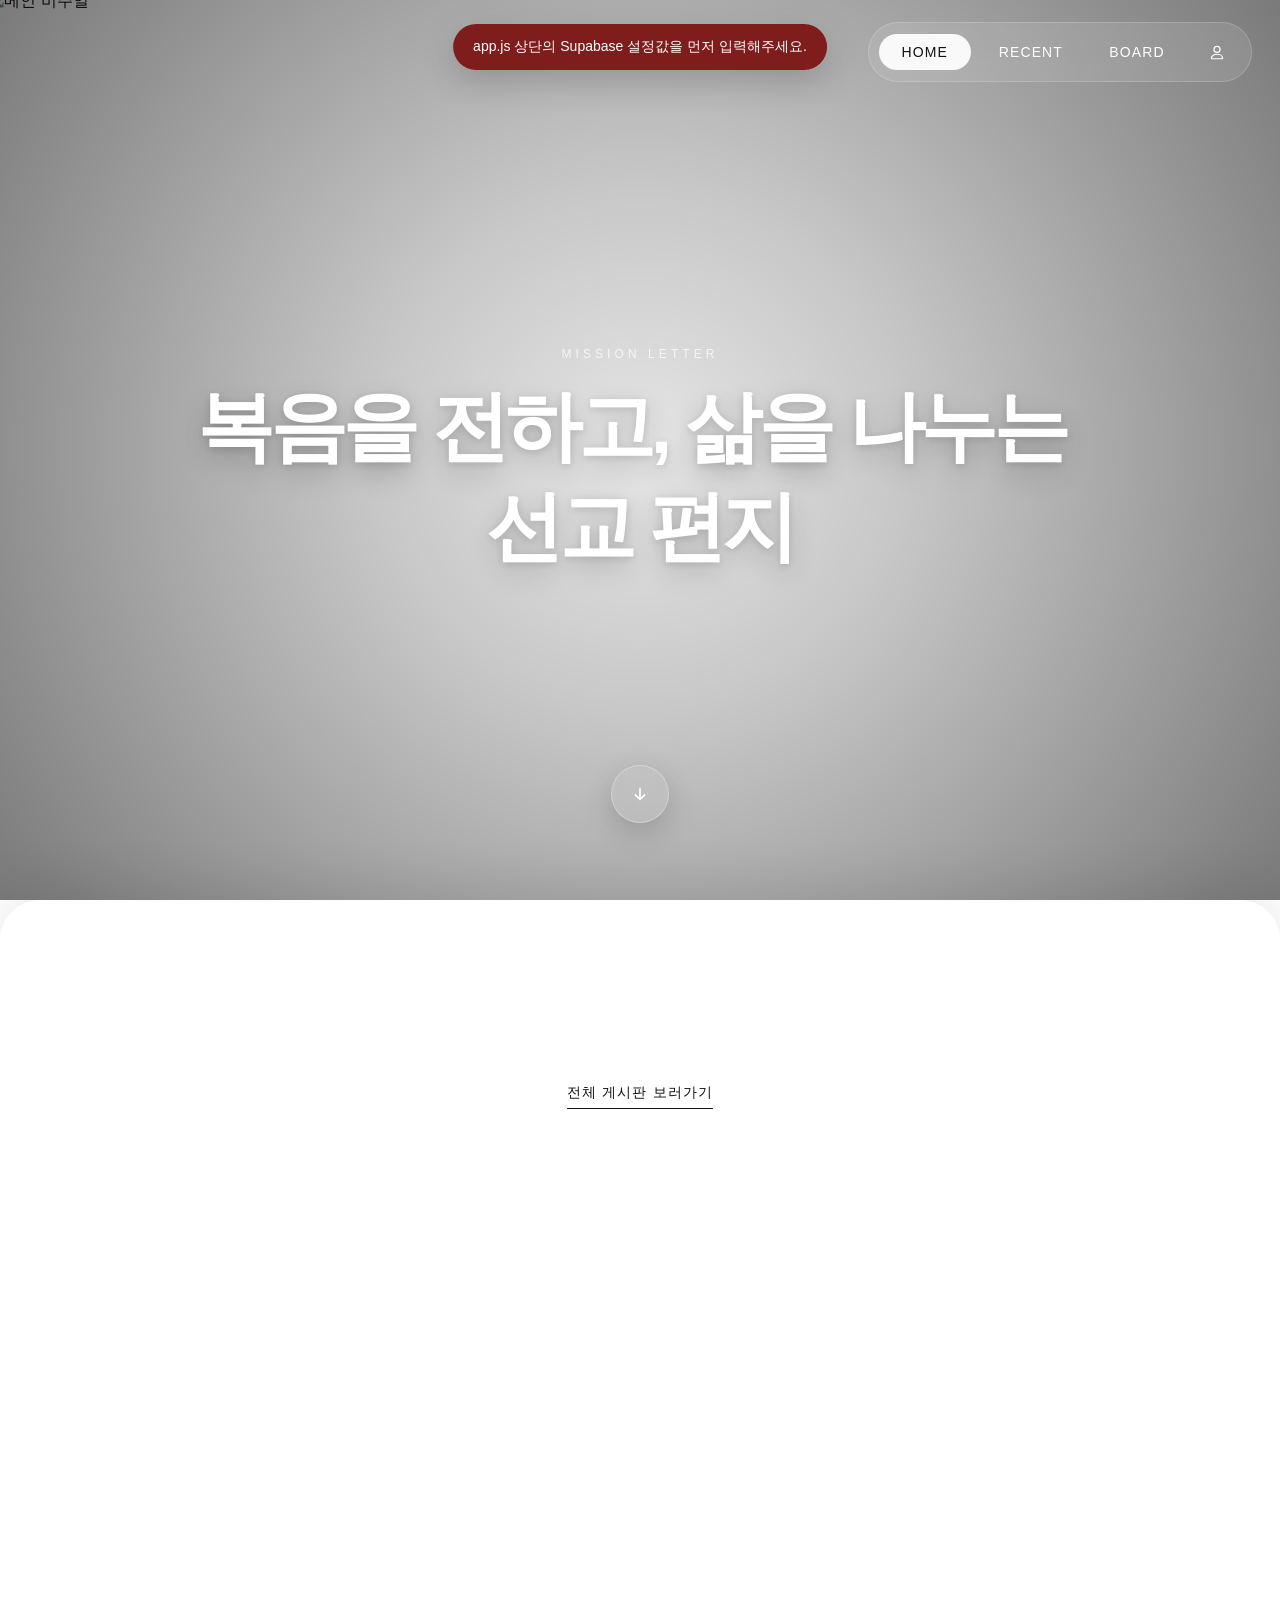
==== index.html @ d6910de7 "Inital project upload" ====
<!DOCTYPE html>
<html lang="ko">
<head>
  <meta charset="UTF-8" />
  <meta name="viewport" content="width=device-width, initial-scale=1.0" />
  <title>선교 웹페이지</title>
  <!-- index.html -->
  <link rel="stylesheet" href="css/common.css" />
  <link rel="stylesheet" href="css/content.css" />
  <link rel="stylesheet" href="css/auth.css" />
  <link rel="stylesheet" href="css/hero.css" />
</head>
<body data-page="home">
  <header class="site-header">
    <nav class="site-nav" aria-label="주요 메뉴">
      <button type="button" class="site-nav__link is-active" data-scroll-target="home">home</button>
      <button type="button" class="site-nav__link" data-scroll-target="recent">recent</button>
      <a class="site-nav__link" href="board.html">board</a>

      <button
        type="button"
        class="site-nav__link site-nav__link--icon"
        data-admin-entry
        aria-label="관리자 메뉴"
      >
        <svg viewBox="0 0 24 24" aria-hidden="true">
          <path
            d="M12 12.5a4 4 0 1 0 0-8 4 4 0 0 0 0 8Zm0 2.5c-4.2 0-7.5 2.35-7.5 5.25 0 .41.34.75.75.75h13.5a.75.75 0 0 0 .75-.75c0-2.9-3.3-5.25-7.5-5.25Z"
            fill="none"
            stroke="currentColor"
            stroke-width="1.6"
            stroke-linecap="round"
            stroke-linejoin="round"
          />
        </svg>
      </button>
    </nav>
  </header>

  <main class="home-page">
    <section id="home" class="hero-section" aria-label="메인 비주얼">
      <div class="hero-section__media">
        <img
          id="heroImage"
          class="hero-section__image"
          src="https://images.unsplash.com/photo-1509099836639-18ba1795216d?auto=format&fit=crop&w=1800&q=80"
          alt="메인 비주얼"
        />
      </div>
      <div class="hero-section__overlay" aria-hidden="true"></div>

      <div class="hero-section__content is-hero-pos-center-center">
        <p class="hero-section__eyebrow">mission letter</p>
        <h1 id="heroLogoText" class="hero-section__logo-text">복음을 전하고, 삶을 나누는 선교 편지</h1>
      </div>

      <button
        type="button"
        class="scroll-indicator"
        data-scroll-target="recent"
        aria-label="아래로 스크롤"
      >
        <svg class="scroll-indicator__icon" viewBox="0 0 24 24" aria-hidden="true">
          <path
            d="M12 6v12m0 0-5-5m5 5 5-5"
            fill="none"
            stroke="currentColor"
            stroke-width="1.8"
            stroke-linecap="round"
            stroke-linejoin="round"
          />
        </svg>
      </button>
        ...
      </button>
    </section>

    <section id="recent" class="recent-section">
      <div class="recent-section__inner">
        <article id="recentLetter" class="recent-letter"></article>

        <div class="recent-section__footer">
          <a class="text-link" href="board.html">전체 게시판 보러가기</a>
        </div>
      </div>
    </section>
  </main>

  <script>
    window.__SUPABASE_CONFIG__ = {
      url: "https://zxwdculpycqvbcfdoxvu.supabase.co",
      publishableKey: "sb_publishable_XlcGQYXgXwTBJ5U3qwZKSA_yFhONse1",
      imageBucket: "image",
      audioBucket: "audio"
    };
  </script>
  <script src="https://cdn.jsdelivr.net/npm/@supabase/supabase-js@2"></script>
  <script src="js/appCore.js"></script>
  <script src="js/auth.js"></script>
  <script src="js/backgroundMusic.js"></script>
  <script src="js/dataService.js"></script>
  <script src="js/postEditor.js"></script>
  <script src="js/homePage.js"></script>
  <script src="js/boardPage.js"></script>
  <script src="js/adminPage.js"></script>
</body>
</html>
---- css/common.css ----
:root {
  --bg: #ffffff;
  --text: #111111;
  --muted: #6d6d6d;
  --line: rgba(17, 17, 17, 0.08);
  --line-strong: rgba(17, 17, 17, 0.14);
  --panel-shadow: 0 -18px 50px rgba(0, 0, 0, 0.08);
  --card-shadow: 0 18px 40px rgba(0, 0, 0, 0.06);
  --radius-xl: 40px;
  --radius-lg: 28px;
  --radius-md: 22px;
  --radius-sm: 16px;
  --nav-bg: rgba(255, 255, 255, 0.1);
  --nav-border: rgba(255, 255, 255, 0.18);
  --nav-color: #ffffff;
  --surface: #ffffff;
  --surface-soft: #f6f6f6;
  --sub-hero-overlap: clamp(54px, 8vw, 96px);
  --sub-hero-title-gap: clamp(18px, 2.6vw, 32px);
  --home-panel-overlap: 10vh;
  --scroll-indicator-safe-gap: clamp(18px, 2.8vw, 34px);
}

* {
  box-sizing: border-box;
}

html {
  scroll-behavior: smooth;
}

html,
body {
  margin: 0;
  padding: 0;
  background: var(--bg);
  color: var(--text);
  font-family: "Pretendard", "Noto Sans KR", Arial, sans-serif;
}

body {
  min-height: 100vh;
}

a,
button,
input,
textarea {
  font: inherit;
}

button {
  border: 0;
  background: transparent;
  padding: 0;
  cursor: pointer;
}

a {
  color: inherit;
  text-decoration: none;
}

img {
  display: block;
  max-width: 100%;
}

textarea,
input {
  width: 100%;
}

.is-hidden {
  display: none !important;
}

.site-header {
  position: fixed;
  top: 0;
  left: 0;
  width: 100%;
  z-index: 80;
  display: flex;
  justify-content: flex-end;
  padding: 22px 28px;
  pointer-events: none;
}

.site-nav {
  display: flex;
  align-items: center;
  gap: 10px;
  padding: 10px;
  border-radius: 999px;
  background: var(--nav-bg);
  border: 1px solid var(--nav-border);
  backdrop-filter: blur(14px);
  pointer-events: auto;
}

.site-nav__admin-menu {
  position: relative;
  padding-bottom: 14px;
  margin-bottom: -14px;
}

.site-nav__link {
  min-width: 92px;
  padding: 10px 18px;
  border-radius: 999px;
  color: var(--nav-color);
  text-align: center;
  font-size: 14px;
  letter-spacing: 0.08em;
  text-transform: uppercase;
  transition:
    background-color 0.25s ease,
    color 0.25s ease,
    transform 0.25s ease;
}

.site-nav__link svg {
  display: block;
  width: 18px;
  height: 18px;
  margin: 0 auto;
}

.site-nav__link--icon {
  min-width: 48px;
  width: 48px;
  padding: 10px;
}

.admin-entry-menu {
  position: absolute;
  top: 100%;
  right: 0;
  width: max-content;
  min-width: 0;
  padding: 14px;
  border-radius: 18px;
  background: rgba(255, 255, 255, 0.94);
  color: #111111;
  border: 1px solid rgba(17, 17, 17, 0.1);
  box-shadow: 0 18px 40px rgba(0, 0, 0, 0.16);
  backdrop-filter: blur(10px);
  display: flex;
  flex-direction: column;
  gap: 8px;
  opacity: 0;
  visibility: hidden;
  pointer-events: none;
  transform: translateY(-6px);
  transition:
    opacity 0.2s ease,
    transform 0.2s ease,
    visibility 0s linear 0.2s;
}

.site-nav__admin-menu.is-open .admin-entry-menu {
  opacity: 1;
  visibility: visible;
  pointer-events: auto;
  transform: translateY(0);
  transition-delay: 0s;
}

.admin-entry-menu__timer-row {
  margin: 0 0 8px;
  display: flex;
  align-items: flex-end;
  justify-content: space-between;
  gap: 10px;
}

.admin-entry-menu__timer {
  margin: 0;
  font-size: 12px;
  line-height: 1.5;
  color: #4b5563;
  display: inline-flex;
  flex-direction: column;
  align-items: flex-start;
  align-self: flex-start;
  gap: 2px;
}

.admin-entry-menu__timer strong {
  color: #111111;
  font-weight: 700;
  font-size: 21px;
  line-height: 1.1;
}

.admin-entry-menu__timer-extend {
  flex-shrink: 0;
  min-height: 30px;
  padding: 6px 10px;
  border-radius: 999px;
  border: 1px solid rgba(17, 17, 17, 0.16);
  background: #ffffff;
  color: #111111;
  font-size: 12px;
  font-weight: 600;
  line-height: 1;
  transition: background-color 0.2s ease, transform 0.2s ease;
}

.admin-entry-menu__timer-extend:hover {
  background: #f5f5f5;
  transform: translateY(-1px);
}

.admin-entry-menu__timer-label {
  display: inline-block;
  text-indent: 2px;
}

.admin-entry-menu__button {
  width: -webkit-fill-available;
  min-width: 0;
  text-align: left;
  padding: 11px 14px;
  border-radius: 12px;
  color: #111111;
  background: #f5f5f5;
  font-size: 14px;
  border: 1px solid rgba(17, 17, 17, 0.1);
  display: inline-flex;
  align-items: center;
  gap: 8px;
  align-self: flex-start;
  text-indent: 2px;
  transition:
    background-color 0.2s ease,
    transform 0.2s ease;
}

.admin-entry-menu__button svg {
  width: 16px;
  height: 16px;
  fill: currentColor;
  flex-shrink: 0;
}

.admin-entry-menu__button:hover {
  background: #ffffff;
  transform: translateY(-1px);
}

.site-nav__link:hover,
.site-nav__link.is-active {
  background: rgba(255, 255, 255, 0.92);
  color: #111111;
}

.site-header--contrast .site-nav {
  background: rgba(17, 17, 17, 0.82);
  border-color: rgba(255, 255, 255, 0.12);
  box-shadow: 0 14px 30px rgba(0, 0, 0, 0.18);
}

.site-header--contrast .site-nav__link {
  color: #ffffff;
}

.site-header--contrast .site-nav__link:hover,
.site-header--contrast .site-nav__link.is-active {
  background: rgba(255, 255, 255, 0.92);
  color: #111111;
}

.section-label {
  margin: 0 0 12px;
  font-size: 12px;
  letter-spacing: 0.26em;
  text-transform: uppercase;
  color: var(--muted);
}

.section-label--light {
  color: rgba(255, 255, 255, 0.72);
}

.sub-hero {
  position: relative;
  min-height: 62vh;
  overflow: hidden;
}

.sub-hero__media,
.sub-hero__media img,
.sub-hero__overlay {
  position: absolute;
  inset: 0;
  width: 100%;
  height: 100%;
}

.sub-hero__media img {
  object-fit: cover;
}

.sub-hero__overlay {
  background: linear-gradient(to bottom, rgba(0, 0, 0, 0.36), rgba(0, 0, 0, 0.56));
}

.sub-hero__content {
  position: relative;
  z-index: 3;
  min-height: 62vh;
  display: flex;
  flex-direction: column;
  justify-content: flex-end;
  max-width: 1120px;
  margin: 0 auto;
  padding: 140px 28px calc(var(--sub-hero-overlap) + var(--sub-hero-title-gap));
  color: #ffffff;
}

.sub-hero__title {
  margin: 0;
  font-size: clamp(42px, 6vw, 78px);
  line-height: 1.02;
  letter-spacing: -0.05em;
  font-weight: 600;
}

.board-shell,
.admin-shell {
  background: #ffffff;
  border-radius: var(--radius-xl) var(--radius-xl) 0 0;
  margin-top: calc(var(--sub-hero-overlap) * -1);
  position: relative;
  z-index: 2;
  box-shadow: var(--panel-shadow);
}

.board-page,
.admin-page {
  max-width: 1120px;
  margin: 0 auto;
  padding: 70px 28px 120px;
}

.outline-button,
.solid-button,
.soft-button {
  display: inline-flex;
  align-items: center;
  justify-content: center;
  min-width: 132px;
  padding: 12px 18px;
  border-radius: 999px;
  font-size: 14px;
  letter-spacing: 0.08em;
  text-transform: uppercase;
  transition:
    transform 0.25s ease,
    background-color 0.25s ease,
    color 0.25s ease,
    border-color 0.25s ease;
}

.outline-button {
  border: 1px solid var(--line-strong);
  color: #111111;
  background: transparent;
}

.solid-button {
  background: #111111;
  color: #ffffff;
}

.soft-button {
  background: var(--surface-soft);
  color: #111111;
}

.outline-button:hover,
.solid-button:hover,
.soft-button:hover {
  transform: translateY(-1px);
}

.empty-message {
  padding: 46px 28px;
  border: 1px solid var(--line);
  border-radius: var(--radius-md);
  text-align: center;
  color: var(--muted);
}

.global-message {
  width: min(1120px, calc(100vw - 36px));
  margin: 110px auto 0;
  padding: 16px 18px;
  border-radius: 18px;
  border: 1px solid var(--line);
  box-shadow: var(--card-shadow);
  font-size: 14px;
  line-height: 1.7;
}

.global-message--error {
  background: #fff5f5;
  border-color: rgba(197, 48, 48, 0.18);
  color: #9b2c2c;
}

.global-message--success {
  background: #f0fff4;
  border-color: rgba(22, 101, 52, 0.16);
  color: #166534;
}

.admin-helper-text,
.block-item__hint {
  margin: 0;
  color: var(--muted);
  font-size: 13px;
  line-height: 1.7;
}

@media (max-width: 920px) {
  :root {
    --sub-hero-overlap: clamp(50px, 9vw, 76px);
    --sub-hero-title-gap: clamp(16px, 3.2vw, 26px);
  }

  .sub-hero__content {
    min-height: 58vh;
    padding-top: 120px;
  }
}

@media (max-width: 640px) {
  :root {
    --sub-hero-overlap: 44px;
    --sub-hero-title-gap: 14px;
  }

  .site-header {
    padding: 18px 16px;
  }

  .site-nav {
    width: 100%;
    gap: 6px;
    padding: 8px;
  }

  .site-nav__link {
    min-width: 0;
    flex: 1;
    padding: 10px 12px;
    font-size: 12px;
  }

  .site-nav__link--icon {
    flex: 0 0 46px;
    width: 46px;
  }

  .recent-section,
  .board-shell,
  .admin-shell {
    border-radius: 28px 28px 0 0;
  }

  .board-page,
  .admin-page,
  .sub-hero__content {
    padding-left: 18px;
    padding-right: 18px;
  }

  .sub-hero {
    min-height: 54vh;
  }

  .sub-hero__content {
    min-height: 54vh;
    padding-top: 108px;
    padding-bottom: calc(var(--sub-hero-overlap) + var(--sub-hero-title-gap));
  }

  .board-page,
  .admin-page {
    padding-top: 54px;
  }

  .sub-hero__title {
    font-size: 28px;
  }
}
---- css/content.css ----
.recent-section {
  position: relative;
  z-index: 2;
  background: #ffffff;
  border-radius: var(--radius-xl) var(--radius-xl) 0 0;
  box-shadow: var(--panel-shadow);
}

.recent-section__inner {
  width: min(64vw, 1100px);
  margin: 0 auto;
  min-height: 110vh;
  padding: 120px 0 140px;
}

.recent-letter {
  width: 100%;
}

.recent-letter__article {
  width: 100%;
}

.recent-letter__meta {
  text-align: center;
  margin-bottom: 56px;
}

.recent-letter__meta-main {
  width: 100%;
}

.recent-letter__post-title {
  margin: 0 0 14px;
  font-size: clamp(34px, 3.5vw, 60px);
  font-weight: 600;
  line-height: 1.08;
  letter-spacing: -0.04em;
}

.recent-letter__post-date {
  margin: 0;
  color: var(--muted);
  font-size: 14px;
  letter-spacing: 0.04em;
}

.recent-letter__music {
  display: flex;
  justify-content: center;
  margin-top: 22px;
}

.recent-letter__blocks {
  display: flex;
  flex-direction: column;
  gap: 48px;
  align-items: center;
}

.recent-letter__block {
  width: 100%;
}

.recent-letter__block--text {
  display: flex;
  justify-content: center;
}

.recent-letter__text-inner {
  width: 100%;
  text-align: center;
  color: #202020;
  font-size: 18px;
  line-height: 2;
  white-space: pre-wrap;
  word-break: keep-all;
}

.recent-letter__block--image {
  display: flex;
  justify-content: center;
}

.recent-letter__image {
  display: block;
  width: 100%;
  max-width: 100%;
  border-radius: var(--radius-lg);
  object-fit: cover;
  box-shadow: var(--card-shadow);
}

.recent-letter__fallback {
  width: 100%;
  min-height: 320px;
  display: flex;
  align-items: center;
  justify-content: center;
  border: 1px solid var(--line);
  border-radius: var(--radius-lg);
  color: var(--muted);
}

.recent-section__footer {
  display: flex;
  justify-content: center;
  margin-top: 64px;
}

.text-link {
  display: inline-flex;
  align-items: center;
  gap: 10px;
  padding-bottom: 6px;
  border-bottom: 1px solid #111111;
  font-size: 14px;
  letter-spacing: 0.08em;
  text-transform: uppercase;
}

.post-mini-player {
  position: relative;
  overflow: visible;
  flex-shrink: 0;
  display: inline-flex;
  align-items: center;
  gap: 8px;
  padding: 8px 10px;
  border-radius: 999px;
  border: 1px solid rgba(17, 17, 17, 0.08);
  background: rgba(255, 255, 255, 0.94);
  box-shadow: 0 10px 24px rgba(0, 0, 0, 0.08);
}

.post-mini-player__button {
  width: 38px;
  height: 38px;
  border-radius: 999px;
  display: inline-flex;
  align-items: center;
  justify-content: center;
  background: #111111;
  color: #ffffff;
  transition:
    transform 0.2s ease,
    opacity 0.2s ease,
    background-color 0.2s ease,
    color 0.2s ease;
}

.post-mini-player__button:hover:not(:disabled) {
  transform: translateY(-1px);
}

.post-mini-player__button:disabled {
  opacity: 0.42;
  cursor: default;
}

.post-mini-player__button svg {
  width: 18px;
  height: 18px;
  display: block;
}

.post-mini-player__eq {
  width: 22px;
  height: 18px;
  display: inline-flex;
  align-items: flex-end;
  justify-content: center;
  gap: 3px;
  padding: 0 1px;
}

.post-mini-player__eq span {
  width: 4px;
  height: 60%;
  border-radius: 999px;
  background: #111111;
  transform-origin: center bottom;
  opacity: 0.44;
}

.post-mini-player__eq.is-playing span,
.post-mini-player.is-playing .post-mini-player__eq span {
  opacity: 1;
  animation: boardMiniEqPulse 0.9s ease-in-out infinite;
}

.post-mini-player__eq.is-playing span:nth-child(2),
.post-mini-player.is-playing .post-mini-player__eq span:nth-child(2) {
  animation-duration: 0.75s;
  animation-delay: 0.08s;
}

.post-mini-player__eq.is-playing span:nth-child(3),
.post-mini-player.is-playing .post-mini-player__eq span:nth-child(3) {
  animation-duration: 1.05s;
  animation-delay: 0.14s;
}

@keyframes boardMiniEqPulse {
  0%,
  100% {
    transform: scaleY(0.42);
  }
  25% {
    transform: scaleY(0.95);
  }
  50% {
    transform: scaleY(0.56);
  }
  75% {
    transform: scaleY(1);
  }
}

.post-mini-player__embed-host {
  position: absolute;
  width: 1px;
  height: 1px;
  overflow: hidden;
  opacity: 0;
  pointer-events: none;
}

.post-mini-player__volume-control {
  position: relative;
  display: inline-flex;
  align-items: center;
  justify-content: center;
  flex-shrink: 0;
}

.post-mini-player__volume-control::after {
  content: "";
  position: absolute;
  top: 50%;
  left: 100%;
  width: 16px;
  height: 56px;
  transform: translateY(-50%);
  background: transparent;
}

.post-mini-player__volume-panel {
  position: absolute;
  top: 50%;
  left: calc(100% + 10px);
  transform: translateY(-50%) translateX(-10px);
  display: inline-flex;
  align-items: center;
  width: 132px;
  padding: 10px 14px;
  border-radius: 999px;
  border: 1px solid rgba(17, 17, 17, 0.08);
  background: rgba(255, 255, 255, 0.96);
  box-shadow: 0 12px 28px rgba(0, 0, 0, 0.12);
  opacity: 0;
  visibility: hidden;
  pointer-events: none;
  transition:
    opacity 0.22s ease,
    visibility 0.22s ease,
    transform 0.22s ease;
  z-index: 5;
}

.post-mini-player__volume-control:hover .post-mini-player__volume-panel,
.post-mini-player__volume-control:focus-within .post-mini-player__volume-panel {
  opacity: 1;
  visibility: visible;
  pointer-events: auto;
  transform: translateY(-50%) translateX(0);
}

.post-mini-player__volume-range {
  width: 100%;
  margin: 0;
  accent-color: #111111;
  cursor: pointer;
}

.post-mini-player__volume-range:disabled {
  cursor: default;
  opacity: 0.45;
}

.post-mini-player__hint-bubble {
  position: absolute;
  top: 50%;
  left: calc(100% + 14px);
  transform: translateY(-50%);
  max-width: 220px;
  padding: 10px 14px;
  border-radius: 16px;
  background: rgba(17, 17, 17, 0.94);
  color: #ffffff;
  font-size: 13px;
  line-height: 1.5;
  white-space: nowrap;
  box-shadow: 0 14px 28px rgba(0, 0, 0, 0.18);
  pointer-events: none;
  opacity: 1;
  transition: opacity 0.22s ease, visibility 0.22s ease, transform 0.22s ease;
  z-index: 6;
}

.post-mini-player__hint-bubble.is-hidden {
  opacity: 0;
  visibility: hidden;
  transform: translateY(-50%) translateX(-8px);
}

.post-mini-player__hint-bubble::before {
  content: "";
  position: absolute;
  top: 50%;
  left: -6px;
  width: 12px;
  height: 12px;
  background: rgba(17, 17, 17, 0.94);
  transform: translateY(-50%) rotate(45deg);
  border-radius: 2px;
}

@media (max-width: 920px) {
  .recent-section__inner {
    width: min(78vw, 860px);
    padding: 100px 0 120px;
  }

  .recent-letter__text-inner {
    font-size: 17px;
  }
}

@media (max-width: 640px) {
  .post-mini-player__volume-control::after {
    top: 100%;
    left: auto;
    right: 0;
    width: 138px;
    height: 14px;
    transform: none;
  }

  .post-mini-player__volume-panel {
    left: auto;
    right: 0;
    top: calc(100% + 10px);
    transform: translateY(-8px);
    width: 138px;
  }

  .post-mini-player__volume-control:hover .post-mini-player__volume-panel,
  .post-mini-player__volume-control:focus-within .post-mini-player__volume-panel {
    transform: translateY(0);
  }

  .post-mini-player__hint-bubble {
    top: auto;
    bottom: calc(100% + 10px);
    left: 50%;
    transform: translateX(-50%);
    max-width: min(220px, calc(100vw - 48px));
    white-space: normal;
    text-align: center;
  }

  .post-mini-player__hint-bubble.is-hidden {
    transform: translateX(-50%) translateY(6px);
  }

  .post-mini-player__hint-bubble::before {
    top: auto;
    bottom: -6px;
    left: 50%;
    transform: translateX(-50%) rotate(45deg);
  }

  .recent-section__inner {
    width: calc(100vw - 36px);
    padding: 86px 0 100px;
  }

  .recent-letter__meta {
    margin-bottom: 38px;
  }

  .recent-letter__music {
    margin-top: 18px;
  }

  .recent-letter__blocks {
    gap: 28px;
  }

  .recent-letter__post-title {
    font-size: 24px;
  }

  .recent-letter__text-inner {
    font-size: 16px;
    line-height: 1.9;
  }
}
---- css/auth.css ----
/* auth modal */
.auth-modal {
  position: fixed;
  inset: 0;
  z-index: 140;
  display: flex;
  align-items: center;
  justify-content: center;
  padding: 24px;
}

.auth-modal.is-hidden {
  display: none !important;
}

.auth-modal__backdrop {
  position: absolute;
  inset: 0;
  background: rgba(0, 0, 0, 0.56);
  backdrop-filter: blur(6px);
}

.auth-modal__panel {
  position: relative;
  z-index: 1;
  width: min(460px, 100%);
  border-radius: 30px;
  border: 1px solid rgba(17, 17, 17, 0.08);
  background: linear-gradient(160deg, rgba(255, 255, 255, 0.98), rgba(248, 250, 252, 0.98));
  box-shadow: 0 30px 80px rgba(0, 0, 0, 0.24);
  overflow: hidden;
}

.auth-modal__close {
  position: absolute;
  top: 14px;
  right: 14px;
  width: 38px;
  height: 38px;
  border-radius: 999px;
  background: rgba(17, 17, 17, 0.06);
  font-size: 28px;
  line-height: 1;
}

.auth-modal__content {
  padding: 34px 28px 28px;
}

.auth-modal__title {
  margin: 0 0 10px;
  font-size: 32px;
  line-height: 1.08;
  letter-spacing: -0.04em;
}

.auth-modal__desc {
  margin: 0 0 22px;
  color: var(--muted);
  line-height: 1.7;
  font-size: 15px;
}

.auth-modal .admin-form {
  gap: 14px;
}

.auth-modal .admin-field {
  gap: 8px;
}

.auth-modal .admin-field__label {
  font-size: 13px;
  letter-spacing: 0.03em;
  color: #4b5563;
  text-indent: 2px;
}

.auth-modal .admin-input {
  border: 1px solid rgba(17, 17, 17, 0.12);
  border-radius: 14px;
  background: #ffffff;
  padding: 13px 14px;
  min-height: 48px;
  font-size: 15px;
  line-height: 1.4;
  box-shadow: inset 0 1px 1px rgba(17, 17, 17, 0.02);
  transition: border-color 0.2s ease, box-shadow 0.2s ease, background-color 0.2s ease;
  margin: 8px 0 3px 0;
}

.auth-modal .admin-input::placeholder {
  color: #9ca3af;
}

.auth-modal .admin-input:hover {
  border-color: rgba(17, 17, 17, 0.2);
}

.auth-modal .admin-input:focus {
  border-color: rgba(17, 17, 17, 0.7);
  box-shadow: 0 0 0 4px rgba(17, 17, 17, 0.08);
}

.auth-modal .admin-actions {
  margin-top: 8px;
}

.auth-status {
  min-height: 22px;
  margin: 4px 0 0;
  font-size: 14px;
  color: var(--muted);
}

.auth-status.is-error {
  color: #c53030;
}

.auth-status.is-success {
  color: #166534;
}

body.modal-open {
  overflow: hidden;
}

.session-expiry-modal {
  position: fixed;
  inset: 0;
  z-index: 150;
  display: flex;
  align-items: center;
  justify-content: center;
  padding: 24px;
}

.session-expiry-modal.is-hidden {
  display: none !important;
}

.session-expiry-modal__backdrop {
  position: absolute;
  inset: 0;
  background: rgba(0, 0, 0, 0.56);
  backdrop-filter: blur(6px);
}

.session-expiry-modal__panel {
  position: relative;
  z-index: 1;
  width: min(520px, 100%);
  border-radius: 22px;
  background: #ffffff;
  box-shadow: 0 30px 80px rgba(0, 0, 0, 0.24);
}

.session-expiry-modal__content {
  padding: 28px;
}

.session-expiry-modal__title {
  margin: 0 0 12px;
  font-size: 24px;
}

.session-expiry-modal__desc {
  margin: 0;
  line-height: 1.7;
  color: var(--muted);
}

.session-expiry-modal__actions {
  margin-top: 24px;
  display: flex;
  justify-content: flex-end;
  gap: 10px;
}

@media (max-width: 640px) {
  .auth-modal__content {
    padding: 24px 20px 28px;
  }

  .auth-modal__title {
    font-size: 28px;
  }
}
---- css/hero.css ----
.home-page {
  position: relative;
  --scroll-indicator-bottom-factor: 0.62;
  --scroll-indicator-bottom-min-gap: 14px;
}

.hero-section {
  position: relative;
  height: 100vh;
  overflow: hidden;
}

.hero-section__media,
.hero-section__image {
  width: 100%;
  height: 100%;
}

.hero-section__image {
  object-fit: cover;
  transform: scale(1.02);
}

.scroll-indicator {
  position: absolute;
  left: 50%;
  bottom: max(
    var(--scroll-indicator-bottom-min-gap),
    calc(
      (var(--home-panel-overlap) * var(--scroll-indicator-bottom-factor)) +
      (var(--scroll-indicator-safe-gap) * var(--scroll-indicator-bottom-factor))
    )
  );
  transform: translateX(-50%);
  z-index: 50;
  width: 58px;
  height: 58px;
  border-radius: 999px;
  border: 1px solid rgba(255, 255, 255, 0.28);
  background: rgba(255, 255, 255, 0.06);
  backdrop-filter: blur(10px);
  display: inline-flex;
  align-items: center;
  justify-content: center;
  color: #ffffff;
  box-shadow: 0 10px 30px rgba(0, 0, 0, 0.16);
  animation: scrollIndicatorFloat 1.8s ease-in-out infinite;
  transition:
    background-color 0.25s ease,
    border-color 0.25s ease,
    transform 0.25s ease,
    opacity 0.25s ease,
    visibility 0.25s ease;
}

.scroll-indicator.is-hidden-by-scroll {
  opacity: 0;
  visibility: hidden;
  pointer-events: none;
}

.scroll-indicator:hover {
  background: rgba(255, 255, 255, 0.14);
  border-color: rgba(255, 255, 255, 0.44);
}

.scroll-indicator__icon {
  width: 22px;
  height: 22px;
  display: block;
  animation: scrollArrowMove 1.8s ease-in-out infinite;
}

@keyframes scrollIndicatorFloat {
  0%,
  100% {
    transform: translateX(-50%) translateY(0);
    opacity: 0.85;
  }
  50% {
    transform: translateX(-50%) translateY(8px);
    opacity: 1;
  }
}

@keyframes scrollArrowMove {
  0%,
  100% {
    transform: translateY(0);
  }
  50% {
    transform: translateY(3px);
  }
}

.hero-section__overlay {
  position: absolute;
  inset: 0;
  z-index: 1;
  background:
    radial-gradient(circle at center, rgba(0, 0, 0, 0.10) 0%, rgba(0, 0, 0, 0.22) 34%, rgba(0, 0, 0, 0.52) 100%);
}

.hero-section__content,
.hero-preview-card__content {
  --hero-logo-scale: 1;
}

.hero-section__content {
  position: absolute;
  inset: 0;
  z-index: 2;
  display: flex;
  flex-direction: column;
  justify-content: center;
  align-items: center;
  width: min(980px, calc(100vw - 56px));
  margin: 0 auto;
  padding: 120px 0 96px;
  color: #ffffff;
  text-align: center;
  pointer-events: none;
}

.hero-section__eyebrow {
  margin: 0 0 16px;
  font-size: 12px;
  letter-spacing: 0.34em;
  text-transform: uppercase;
  color: rgba(255, 255, 255, 0.74);
  opacity: 0;
  animation: heroTextFadeIn 1s ease forwards;
}

.hero-section__logo-text {
  width: min(900px, 100%);
  margin: 0;
  font-size: clamp(
    calc(40px * var(--hero-logo-scale)),
    calc(6vw * var(--hero-logo-scale)),
    calc(82px * var(--hero-logo-scale))
  );
  font-weight: 700;
  line-height: 1.3;
  letter-spacing: -0.055em;
  text-shadow:
    0 10px 28px rgba(0, 0, 0, 0.20),
    0 2px 8px rgba(0, 0, 0, 0.14);
  white-space: break-spaces;
  word-break: keep-all;
  opacity: 0;
  animation: heroTextFadeIn 1.25s ease 0.12s forwards;
}

.hero-section__content[data-hero-position="top-left"],
.hero-preview-card__content[data-hero-position="top-left"],
.hero-section__content.is-hero-pos-top-left,
.hero-preview-card__content.is-hero-pos-top-left {
  justify-content: flex-start;
  align-items: flex-start;
  text-align: left;
}

.hero-section__content[data-hero-position="top-center"],
.hero-preview-card__content[data-hero-position="top-center"],
.hero-section__content.is-hero-pos-top-center,
.hero-preview-card__content.is-hero-pos-top-center {
  justify-content: flex-start;
  align-items: center;
  text-align: center;
}

.hero-section__content[data-hero-position="top-right"],
.hero-preview-card__content[data-hero-position="top-right"],
.hero-section__content.is-hero-pos-top-right,
.hero-preview-card__content.is-hero-pos-top-right {
  justify-content: flex-start;
  align-items: flex-end;
  text-align: right;
}

.hero-section__content[data-hero-position="middle-left"],
.hero-preview-card__content[data-hero-position="middle-left"],
.hero-section__content.is-hero-pos-middle-left,
.hero-preview-card__content.is-hero-pos-middle-left {
  justify-content: center;
  align-items: flex-start;
  text-align: left;
}

.hero-section__content[data-hero-position="center-center"],
.hero-preview-card__content[data-hero-position="center-center"],
.hero-section__content.is-hero-pos-center-center,
.hero-preview-card__content.is-hero-pos-center-center {
  justify-content: center;
  align-items: center;
  text-align: center;
}

.hero-section__content[data-hero-position="middle-right"],
.hero-preview-card__content[data-hero-position="middle-right"],
.hero-section__content.is-hero-pos-middle-right,
.hero-preview-card__content.is-hero-pos-middle-right {
  justify-content: center;
  align-items: flex-end;
  text-align: right;
}

.hero-section__content[data-hero-position="bottom-left"],
.hero-preview-card__content[data-hero-position="bottom-left"],
.hero-section__content.is-hero-pos-bottom-left,
.hero-preview-card__content.is-hero-pos-bottom-left {
  justify-content: flex-end;
  align-items: flex-start;
  text-align: left;
}

.hero-section__content[data-hero-position="bottom-center"],
.hero-preview-card__content[data-hero-position="bottom-center"],
.hero-section__content.is-hero-pos-bottom-center,
.hero-preview-card__content.is-hero-pos-bottom-center {
  justify-content: flex-end;
  align-items: center;
  text-align: center;
}

.hero-section__content[data-hero-position="bottom-right"],
.hero-preview-card__content[data-hero-position="bottom-right"],
.hero-section__content.is-hero-pos-bottom-right,
.hero-preview-card__content.is-hero-pos-bottom-right {
  justify-content: flex-end;
  align-items: flex-end;
  text-align: right;
}

@keyframes heroTextFadeIn {
  from {
    opacity: 0;
    transform: translateY(18px);
    filter: blur(8px);
  }
  to {
    opacity: 1;
    transform: translateY(0);
    filter: blur(0);
  }
}

.admin-textarea--hero {
  min-height: 108px;
  overflow-x: auto;
  white-space: pre;
  word-break: normal;
  overflow-wrap: normal;
}

.admin-form__row--hero-style {
  grid-template-columns: 1fr;
}

.hero-size-control {
  display: grid;
  grid-template-columns: minmax(0, 1fr) auto;
  align-items: center;
  gap: 14px;
}

.hero-size-control__range {
  width: 100%;
}

.hero-size-control__value {
  min-width: 62px;
  text-align: right;
  font-size: 14px;
  font-weight: 700;
  color: #111111;
}

.hero-position-picker {
  display: grid;
  grid-template-columns: repeat(3, minmax(0, 1fr));
  gap: 10px;
}

.hero-position-picker__button {
  min-height: 52px;
  padding: 12px 14px;
  border: 1px solid var(--line-strong);
  border-radius: 16px;
  background: #ffffff;
  color: #111111;
  font-size: 13px;
  line-height: 1.4;
  transition:
    transform 0.2s ease,
    border-color 0.2s ease,
    background-color 0.2s ease,
    color 0.2s ease,
    box-shadow 0.2s ease;
}

.hero-position-picker__button:hover {
  transform: translateY(-1px);
}

.hero-position-picker__button.is-active {
  background: #111111;
  color: #ffffff;
  border-color: #111111;
  box-shadow: 0 10px 24px rgba(17, 17, 17, 0.16);
}

.hero-preview-card {
  position: relative;
  min-height: 340px;
}

.hero-preview-card__media,
.hero-preview-card__media img,
.hero-preview-card__overlay {
  position: absolute;
  inset: 0;
  width: 100%;
  height: 100%;
}

.hero-preview-card__overlay {
  background:
    radial-gradient(circle at center, rgba(0, 0, 0, 0.10) 0%, rgba(0, 0, 0, 0.22) 34%, rgba(0, 0, 0, 0.52) 100%);
}

.hero-preview-card__content {
  position: relative;
  z-index: 2;
  display: flex;
  flex-direction: column;
  justify-content: center;
  align-items: center;
  min-height: 340px;
  padding: 34px;
  color: #ffffff;
  text-align: center;
}

.hero-preview-card__eyebrow {
  margin: 0 0 14px;
  font-size: 11px;
  letter-spacing: 0.28em;
  text-transform: uppercase;
  color: rgba(255, 255, 255, 0.74);
}

.hero-preview-card__text {
  width: min(640px, 100%);
  margin: 0;
  font-size: clamp(
    calc(28px * var(--hero-logo-scale)),
    calc(4.2vw * var(--hero-logo-scale)),
    calc(48px * var(--hero-logo-scale))
  );
  line-height: 1.1;
  font-weight: 700;
  letter-spacing: -0.05em;
  text-shadow:
    0 10px 24px rgba(0, 0, 0, 0.20),
    0 2px 6px rgba(0, 0, 0, 0.14);
  white-space: break-spaces;
  word-break: keep-all;
}

@media (max-width: 920px) {
  .hero-section__content {
    width: min(100vw - 40px, 760px);
    padding: 112px 0 92px;
  }

  .hero-preview-card__content {
    padding: 28px;
  }
}

@media (max-width: 640px) {
  .scroll-indicator {
    width: 52px;
    height: 52px;
  }

  .scroll-indicator__icon {
    width: 20px;
    height: 20px;
  }

  .hero-section__content {
    width: calc(100vw - 36px);
    padding: 100px 0 84px;
  }

  .hero-section__eyebrow {
    margin-bottom: 12px;
    font-size: 11px;
    letter-spacing: 0.24em;
  }

  .hero-section__logo-text {
    font-size: clamp(
      calc(30px * var(--hero-logo-scale)),
      calc(10vw * var(--hero-logo-scale)),
      calc(50px * var(--hero-logo-scale))
    );
    line-height: 1.4;
  }

  .hero-position-picker {
    grid-template-columns: repeat(2, minmax(0, 1fr));
  }

  .hero-preview-card {
    min-height: 280px;
  }

  .hero-preview-card__content {
    min-height: 280px;
    padding: 22px;
  }

  .hero-preview-card__text {
    font-size: clamp(
      calc(24px * var(--hero-logo-scale)),
      calc(8vw * var(--hero-logo-scale)),
      calc(36px * var(--hero-logo-scale))
    );
  }
}
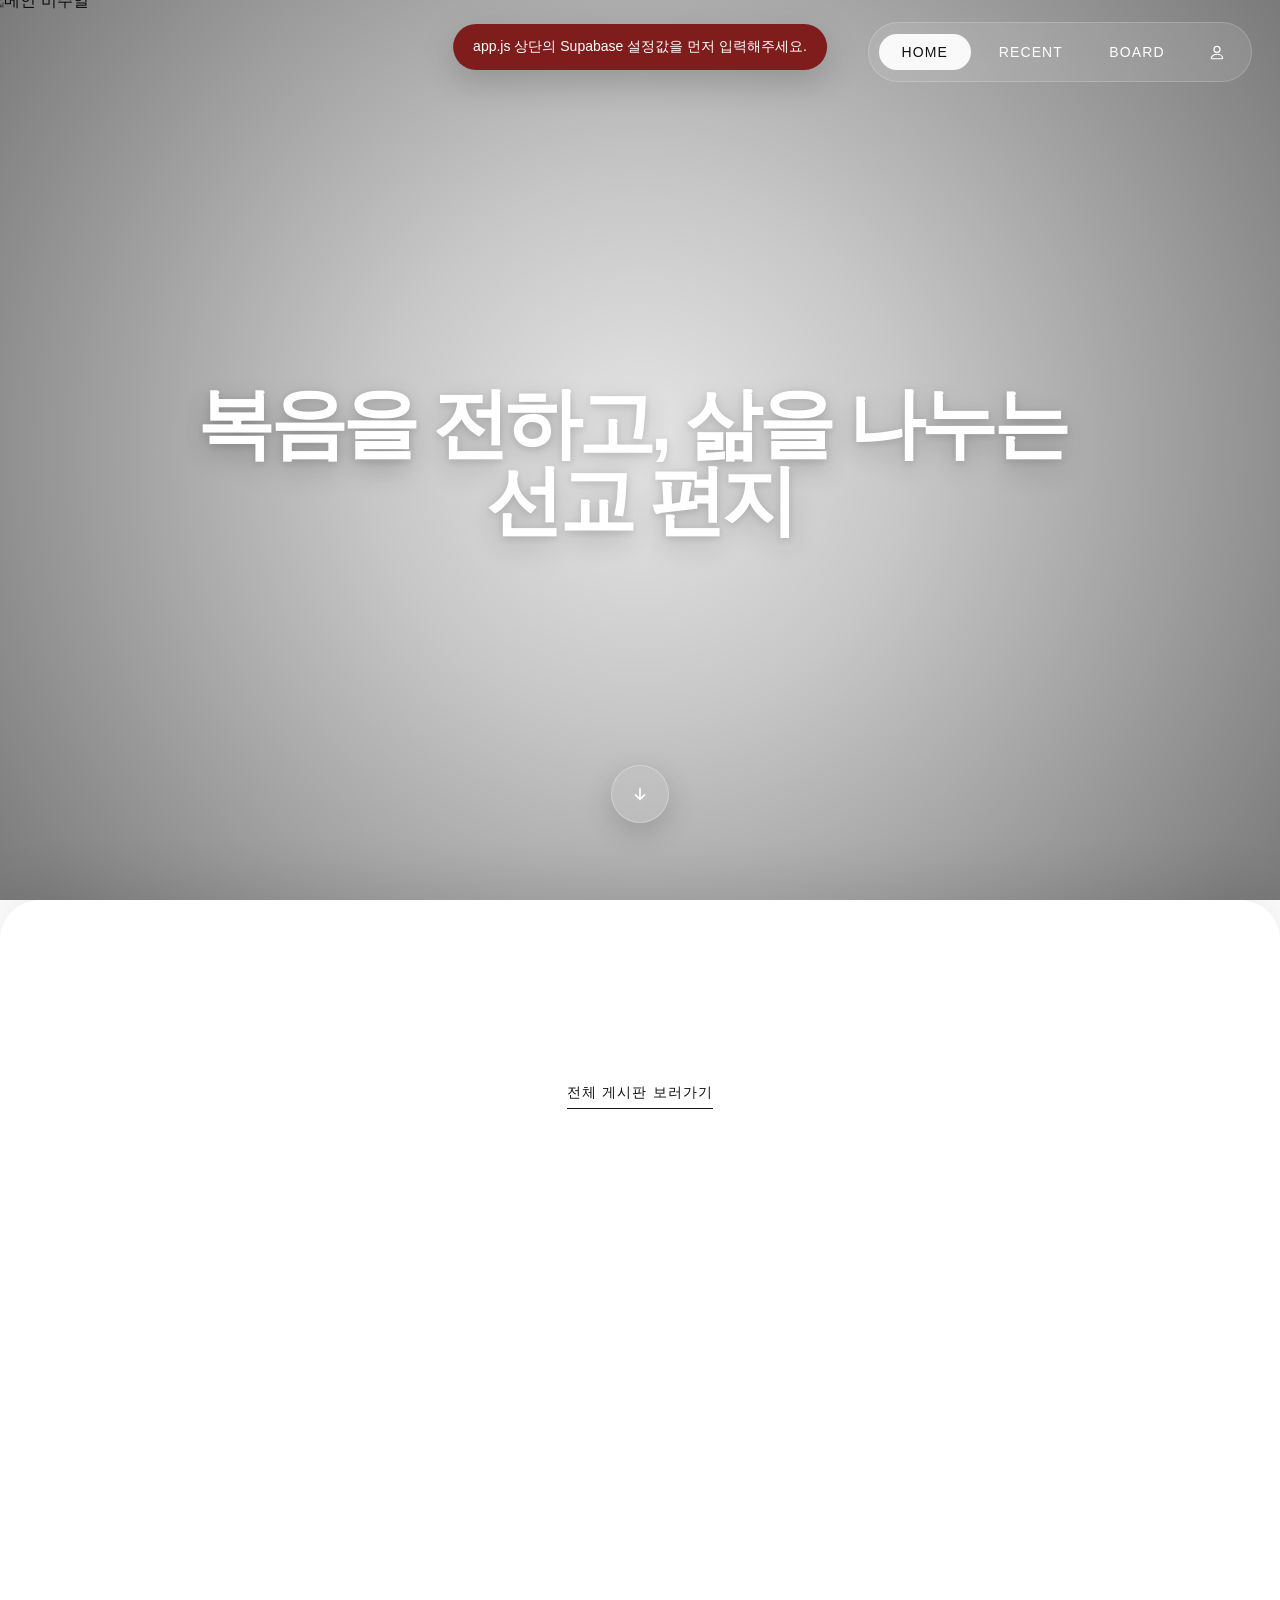
==== commit 294ef144: "commit now13" ====
--- a/index.html
+++ b/index.html
@@ -43,14 +43,12 @@
         <img
           id="heroImage"
           class="hero-section__image"
-          src="https://images.unsplash.com/photo-1509099836639-18ba1795216d?auto=format&fit=crop&w=1800&q=80"
           alt="메인 비주얼"
         />
       </div>
       <div class="hero-section__overlay" aria-hidden="true"></div>
 
       <div class="hero-section__content is-hero-pos-center-center">
-        <p class="hero-section__eyebrow">mission letter</p>
         <h1 id="heroLogoText" class="hero-section__logo-text">복음을 전하고, 삶을 나누는 선교 편지</h1>
       </div>
 
@@ -88,8 +86,8 @@
 
   <script>
     window.__SUPABASE_CONFIG__ = {
-      url: "https://zxwdculpycqvbcfdoxvu.supabase.co",
-      publishableKey: "sb_publishable_XlcGQYXgXwTBJ5U3qwZKSA_yFhONse1",
+      url: "https://ifwgerzulrvuapltmqzt.supabase.co",
+      publishableKey: "sb_publishable_jtVUbnF-U9QCgyXhxOihVQ_QcSTALtU",
       imageBucket: "image",
       audioBucket: "audio"
     };
--- a/css/common.css
+++ b/css/common.css
@@ -274,7 +274,7 @@
 
 .section-label {
   margin: 0 0 12px;
-  font-size: 12px;
+  font-size: 16px;
   letter-spacing: 0.26em;
   text-transform: uppercase;
   color: var(--muted);
--- a/css/content.css
+++ b/css/content.css
@@ -68,8 +68,9 @@
 }
 
 .recent-letter__text-inner {
-  width: 100%;
-  text-align: center;
+  width: min(100%, 72ch);
+  margin-inline: auto;
+  text-align: left;
   color: #202020;
   font-size: 18px;
   line-height: 2;
@@ -333,6 +334,7 @@
   }
 
   .recent-letter__text-inner {
+    width: min(100%, 68ch);
     font-size: 17px;
   }
 }
@@ -403,6 +405,7 @@
   }
 
   .recent-letter__text-inner {
+    width: 100%;
     font-size: 16px;
     line-height: 1.9;
   }
--- a/css/hero.css
+++ b/css/hero.css
@@ -106,6 +106,12 @@
   --hero-logo-scale: 1;
 }
 
+.hero-preview-card__content--board {
+  align-items: flex-start;
+  justify-content: flex-end;
+  text-align: left;
+}
+
 .hero-section__content {
   position: absolute;
   inset: 0;
@@ -141,7 +147,7 @@
     calc(82px * var(--hero-logo-scale))
   );
   font-weight: 700;
-  line-height: 1.3;
+  line-height: 1;
   letter-spacing: -0.055em;
   text-shadow:
     0 10px 28px rgba(0, 0, 0, 0.20),
@@ -381,6 +387,15 @@
 }
 
 @media (max-width: 640px) {
+  .hero-section__media {
+    background: #ffffff;
+  }
+
+  .hero-section__image {
+    object-fit: contain;
+    transform: none;
+  }
+
   .scroll-indicator {
     width: 52px;
     height: 52px;
@@ -408,7 +423,7 @@
       calc(10vw * var(--hero-logo-scale)),
       calc(50px * var(--hero-logo-scale))
     );
-    line-height: 1.4;
+    line-height: 1;
   }
 
   .hero-position-picker {
